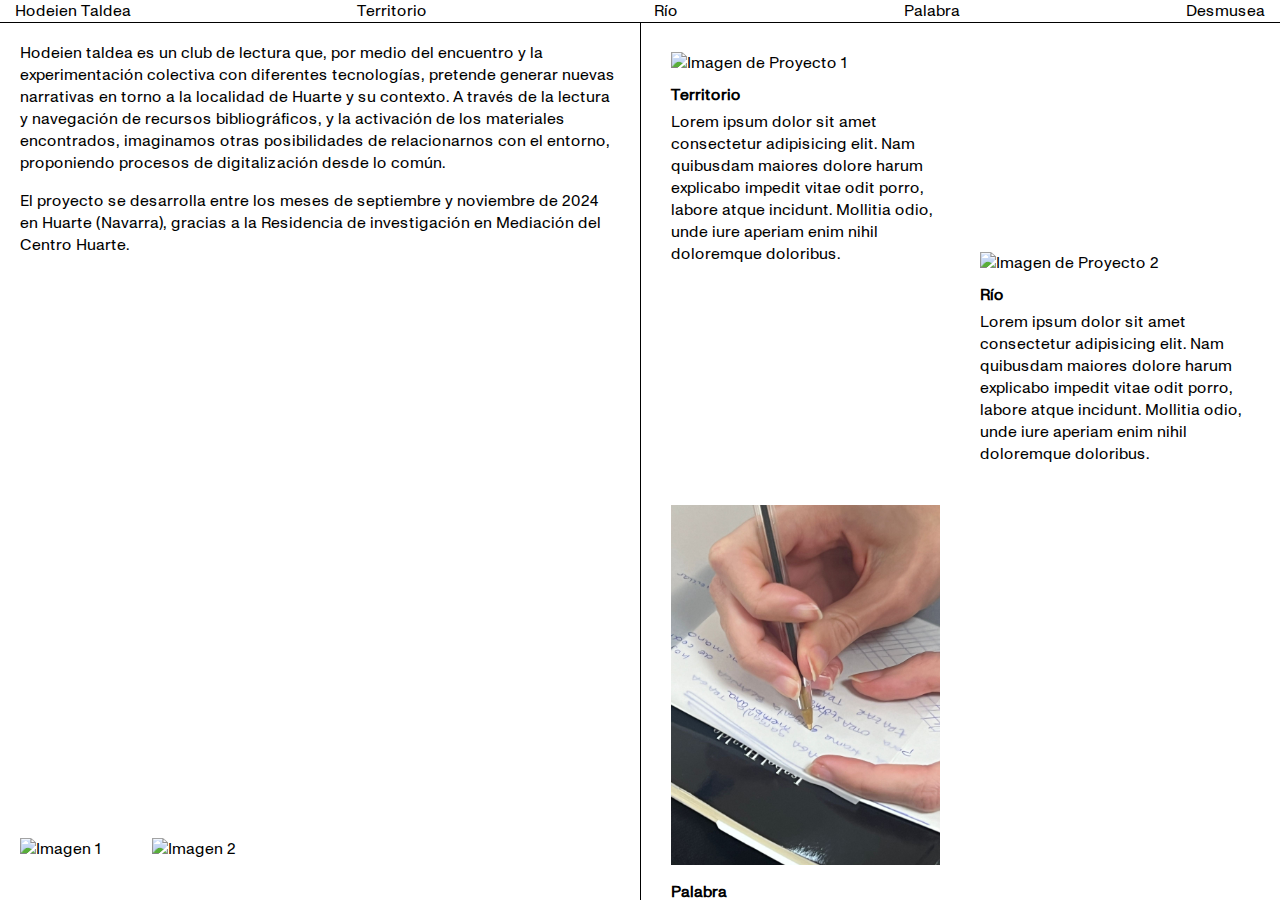
==== index.html @ f6142969 "Add draggable modal" ====
<!DOCTYPE html>
<html lang="es">

<head>
    <meta charset="UTF-8">
    <meta name="viewport" content="width=device-width, initial-scale=1.0">
    <title>Hodeien Taldea</title>
    <script src="https://cdnjs.cloudflare.com/ajax/libs/p5.js/1.4.0/p5.js"></script>
    <link rel="stylesheet" href="style.css">
</head>

<body>
    <header>
        <nav>
            <ul>
                <li><a href="/">Hodeien Taldea</a></li>
                <li><a href="./territorio">Territorio</a></li>
                <li><a href="./rio">Río</a></li>
                <li><a href="./palabra">Palabra</a></li>
                <li><a href="https://desmusea.com/" target="_blank">Desmusea</a></li>
            </ul>
        </nav>
        <div class="linea-header"></div>
    </header>

    <main class="contenedor">
        <div id="mitad-izquierda" class="mitad izquierda">
            <article>
                <p>Hodeien taldea es un club de lectura que, por medio del encuentro y la experimentación colectiva con
                    diferentes tecnologías, pretende generar nuevas narrativas en torno a la localidad de Huarte y su
                    contexto. A través de la lectura y navegación de recursos bibliográficos, y la activación de los
                    materiales encontrados, imaginamos otras posibilidades de relacionarnos con el entorno, proponiendo
                    procesos de digitalización desde lo común.</p>
                <p>
                    El proyecto se desarrolla entre los meses de septiembre y noviembre de 2024 en Huarte (Navarra),
                    gracias
                    a la Residencia de investigación en Mediación del Centro Huarte.
                </p>
            </article>
            <div class="images-wrapper">
                <img src="img/margaritas.gif" alt="Imagen 1">
                <img src="img/margaritas2.gif" alt="Imagen 2">
            </div>
        </div>

        <div class="linea-vertical"></div>

        <div class="mitad derecha">
            <section id="proyecto1" class="proyecto">
                <img src="img/territorio.png" alt="Imagen de Proyecto 1">
                <h2>Territorio</h2>
                <p>Lorem ipsum dolor sit amet consectetur adipisicing elit. Nam quibusdam maiores dolore harum explicabo
                    impedit vitae odit porro, labore atque incidunt. Mollitia odio, unde iure aperiam enim nihil
                    doloremque doloribus.</p>
            </section>
            <section id="proyecto2" class="proyecto">
                <img src="img/rio.gif" alt="Imagen de Proyecto 2">
                <h2>Río</h2>
                <p>Lorem ipsum dolor sit amet consectetur adipisicing elit. Nam quibusdam maiores dolore harum explicabo
                    impedit vitae odit porro, labore atque incidunt. Mollitia odio, unde iure aperiam enim nihil
                    doloremque doloribus.</p>
            </section>
            <section id="proyecto3" class="proyecto">
                <img src="img/mano.jpeg" alt="Imagen de Proyecto 3">
                <h2>Palabra</h2>
                <p>Lorem ipsum dolor sit amet consectetur adipisicing elit. Nam quibusdam maiores dolore harum explicabo
                    impedit vitae odit porro, labore atque incidunt. Mollitia odio, unde iure aperiam enim nihil
                    doloremque doloribus.</p>
            </section>

        </div>
    </main>
    <script src="./../modal.js"></script>
    <script src="sketch.js"></script>
</body>

</html>
---- style.css ----
@font-face {
  font-family: "Hodeien";
  src: url("./fonts/Hodeien.woff2") format("woff2");
  font-weight: normal;
  font-style: normal;
}

@font-face {
  font-family: "Hodeien";
  src: url("./fonts/Hodeien-Italic.woff2") format("woff2");
  font-weight: normal;
  font-style: italic;
}

* {
  font-size: 16px;
}

body {
  font-family: "Hodeien", sans-serif;
  margin: 0;
  padding: 0;
  color: #000;
}

header {
  width: 100vw;
  background-color: #fff;
  position: fixed;
  z-index: 3;
}

header nav ul {
  list-style: none;
  padding: 0;
  margin: 0;
  display: flex;
  justify-content: space-between;
}

header nav ul li {
  margin: 0 15px;
}

header nav ul li a {
  color: #000;
  text-decoration: none;
}

header nav ul li a:hover {
  color: #555;
}

.linea-header {
  width: 100%;
  height: 1px;
  background-color: #000;
}

main {
  padding-top: 22px;
}

p {
  margin-top: 0;
}
.contenedor {
  display: flex;
  height: calc(100vh - 22px);
  overflow: hidden;
}

.izquierda {
  width: 50%;
  background-color: #fff;
  display: flex;
  flex-direction: column;
  text-align: left;
  padding: 20px;
  box-sizing: border-box;
  justify-content: space-between;
}

#mitad-izquierda {
  position: relative;
  width: 50%;
  height: calc(100vh - 22px);
  overflow: hidden;
}

#mitad-izquierda canvas {
  position: absolute;
  top: 0;
  left: 0;
  z-index: 1;
  width: 100%;
  height: 100%;
}

.images-wrapper,
#mitad-izquierda p {
  position: relative;
  z-index: 2;
  pointer-events: none;
}

.images-wrapper {
  display: flex;
  flex-direction: row;
  align-items: flex-end;
  gap: 12px;
  width: 100%;
  justify-content: left;
}

.izquierda img {
  width: 20%;
  margin-bottom: 20px;
  max-height: fit-content;
}

.izquierda p {
  color: #000;
}

.linea-vertical {
  width: 1px;
  background-color: #000;
  height: 100%;
}

.derecha {
  width: 50%;
  display: grid;
  grid-template-columns: 1fr 1fr;
  grid-template-rows: 1fr 1fr;
  gap: 20px;
  padding: 20px;
  box-sizing: border-box;
  overflow-y: auto;
}

.proyecto {
  background-color: #fff;
  text-align: left;
  padding: 10px;
}

.proyecto img {
  width: 100%;
  height: auto;
  margin-bottom: 10px;
}

.proyecto h2 {
  color: #000;
  margin: 0 0 5px;
}

.proyecto p {
  color: #000;
  margin: 0;
}

#proyecto1 {
  margin-top: 0;
}

#proyecto2 {
  margin-top: 200px;
}

#proyecto3 {
  margin-top: 0;
}

.button-list-container {
  border-bottom: 1px solid black;
}

.button-list {
  margin: 10px;
}

button {
  margin-right: 5px;
  margin-bottom: 5px;
  background: white;
  border: 1px solid black;
  font-family: "Hodeien", sans-serif;
  cursor: pointer;
}

button:hover {
  background: black;
  color: white;
}

#poem {
  margin-bottom: 5px;
}

.poem-container {
  margin: 10px;
}

.grid-container {
  display: grid;
  grid-template-columns: repeat(3, 1fr);
  grid-template-rows: repeat(4, 1fr);
  gap: 0;
  width: 100vw;
  border: 1px solid black;
}

.grid-item {
  display: flex;
  justify-content: center;
  align-items: center;
  overflow: hidden;
}

.grid-item img {
  max-width: 100%;
  max-height: 100%;
  object-fit: cover;
}

svg {
  width: 100%;
  height: 100%;
}

.modal {
  position: fixed;
  top: 10%;
  left: 10px;
  width: 40%;
  height: auto;
  background-color: white;
  display: flex;
  flex-direction: column;
  transform: translateY(180%);
  transition: transform 0.3s ease-in-out;
  border: 1px solid black;
  z-index: 1000;
}

.modal-header {
  padding: 0 15px;
  background-color: white;
  color: black;
  display: flex;
  justify-content: space-between;
  align-items: center;
  cursor: move;
  border-bottom: 1px solid black;
}

.modal-body {
  padding: 15px;
}

#close-btn {
  background: none;
  border: none;
  color: black;
  cursor: pointer;
  margin: 0;
  padding: 0;
}

.tab {
  position: fixed;
  bottom: 0;
  left: 0;
  background-color: white;
  border: 1px solid black;
  color: black;
  padding: 0 15px;
  cursor: pointer;
  opacity: 0;
  z-index: 1001;
}

.modal.show {
  transform: translateY(0);
}

.tab.show {
  transition: opacity 0.3s step-end;
  opacity: 1;
}

.image-mapper-shape {
  fill: rgba(255, 252, 127, 0.8);
}

g:hover .image-mapper-shape {
  stroke: white;
  stroke-width: 2px;
  opacity: 20%;
}

@media (max-width: 768px) {
  canvas {
    display: none;
  }

  .contenedor {
    flex-direction: column;
    height: 100%;
  }

  .izquierda,
  .derecha {
    width: 100%;
    padding: 12px;
  }

  #mitad-izquierda {
    width: 100%;
    padding: 12px;
    min-height: 100vh;
    overflow: auto;
  }
  header nav ul li {
    margin: 0;
  }

  .derecha {
    display: block;
  }

  .proyecto {
    margin-bottom: 12px;
    padding: 0;
  }
  #proyecto2 {
    margin-top: 12px;
  }
}
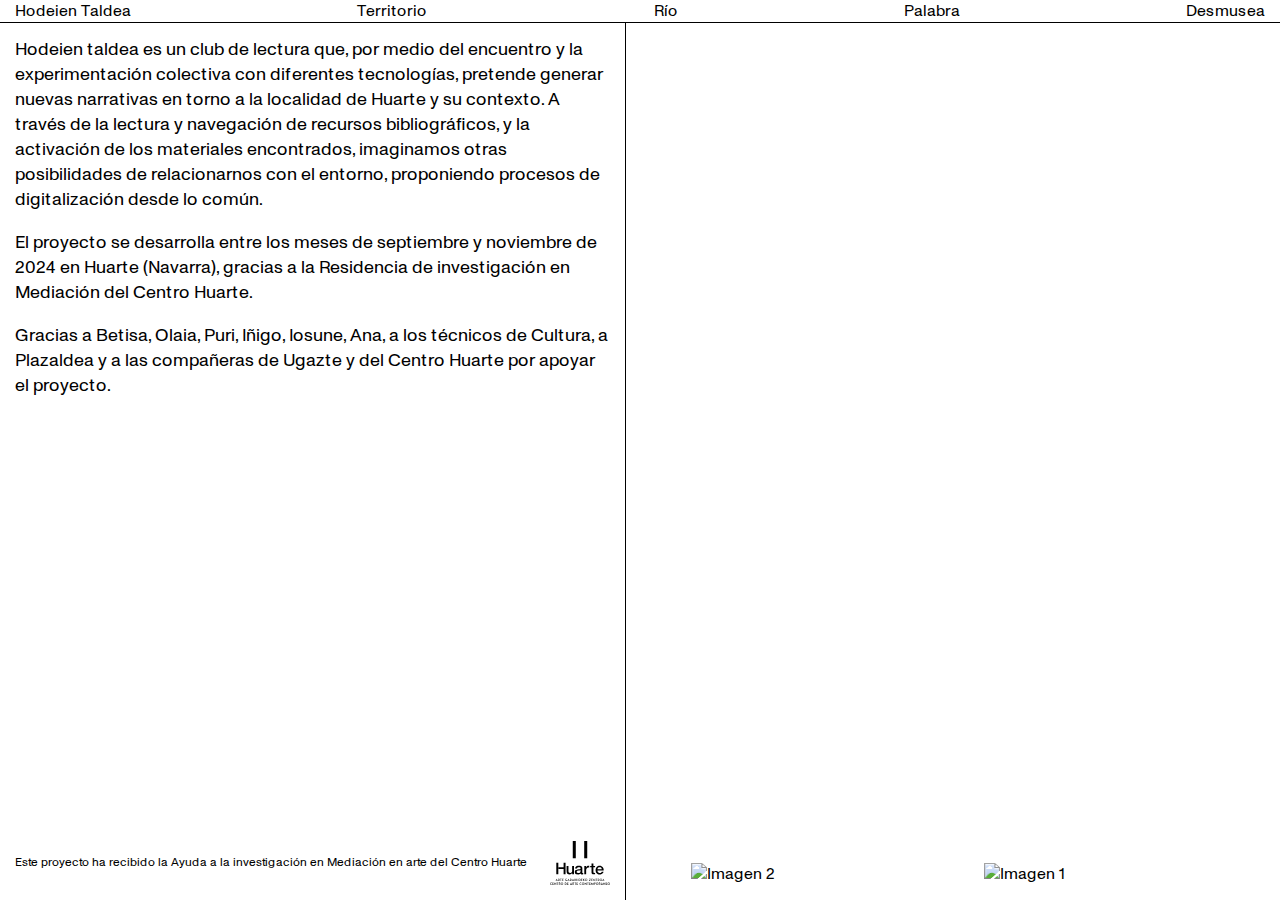
==== commit 42f01f1f: "Update text" ====
--- a/index.html
+++ b/index.html
@@ -36,41 +36,24 @@
                     gracias
                     a la Residencia de investigación en Mediación del Centro Huarte.
                 </p>
+                <p>Gracias a Betisa, Olaia, Puri, Iñigo, Iosune, Ana, a los técnicos de Cultura, a Plazaldea y a las
+                    compañeras de Ugazte y del Centro Huarte por apoyar el proyecto.</p>
             </article>
-            <div class="images-wrapper">
-                <img src="img/margaritas.gif" alt="Imagen 1">
-                <img src="img/margaritas2.gif" alt="Imagen 2">
+            <div class="logo-wrapper">
+                <p class="logo-text">Este proyecto ha recibido la Ayuda a la investigación en Mediación en arte del Centro Huarte</p>
+                <img src="img/logo.svg" alt="Logo huarte" class="logo">
             </div>
         </div>
 
         <div class="linea-vertical"></div>
 
         <div class="mitad derecha">
-            <section id="proyecto1" class="proyecto">
-                <img src="img/territorio.png" alt="Imagen de Proyecto 1">
-                <h2>Territorio</h2>
-                <p>Lorem ipsum dolor sit amet consectetur adipisicing elit. Nam quibusdam maiores dolore harum explicabo
-                    impedit vitae odit porro, labore atque incidunt. Mollitia odio, unde iure aperiam enim nihil
-                    doloremque doloribus.</p>
-            </section>
-            <section id="proyecto2" class="proyecto">
-                <img src="img/rio.gif" alt="Imagen de Proyecto 2">
-                <h2>Río</h2>
-                <p>Lorem ipsum dolor sit amet consectetur adipisicing elit. Nam quibusdam maiores dolore harum explicabo
-                    impedit vitae odit porro, labore atque incidunt. Mollitia odio, unde iure aperiam enim nihil
-                    doloremque doloribus.</p>
-            </section>
-            <section id="proyecto3" class="proyecto">
-                <img src="img/mano.jpeg" alt="Imagen de Proyecto 3">
-                <h2>Palabra</h2>
-                <p>Lorem ipsum dolor sit amet consectetur adipisicing elit. Nam quibusdam maiores dolore harum explicabo
-                    impedit vitae odit porro, labore atque incidunt. Mollitia odio, unde iure aperiam enim nihil
-                    doloremque doloribus.</p>
-            </section>
-
+            <div class="images-wrapper">
+                <img src="img/margaritas2.gif" alt="Imagen 2">
+                <img src="img/margaritas.gif" alt="Imagen 1">
+            </div>
         </div>
     </main>
-    <script src="./../modal.js"></script>
     <script src="sketch.js"></script>
 </body>
 
--- a/style.css
+++ b/style.css
@@ -76,7 +76,7 @@
   display: flex;
   flex-direction: column;
   text-align: left;
-  padding: 20px;
+  padding: 15px;
   box-sizing: border-box;
   justify-content: space-between;
 }
@@ -102,6 +102,7 @@
   position: relative;
   z-index: 2;
   pointer-events: none;
+  font-size: 18px;
 }
 
 .images-wrapper {
@@ -110,12 +111,11 @@
   align-items: flex-end;
   gap: 12px;
   width: 100%;
-  justify-content: left;
-}
-
-.izquierda img {
-  width: 20%;
-  margin-bottom: 20px;
+  justify-content: right;
+}
+
+.images-wrapper img {
+  width: 45%;
   max-height: fit-content;
 }
 
@@ -131,47 +131,21 @@
 
 .derecha {
   width: 50%;
-  display: grid;
-  grid-template-columns: 1fr 1fr;
-  grid-template-rows: 1fr 1fr;
-  gap: 20px;
-  padding: 20px;
-  box-sizing: border-box;
-  overflow-y: auto;
-}
-
-.proyecto {
-  background-color: #fff;
-  text-align: left;
-  padding: 10px;
-}
-
-.proyecto img {
-  width: 100%;
-  height: auto;
-  margin-bottom: 10px;
-}
-
-.proyecto h2 {
-  color: #000;
-  margin: 0 0 5px;
-}
-
-.proyecto p {
-  color: #000;
+  padding: 15px;
+  overflow-y: hidden;
+  display: flex;
+}
+.logo-wrapper {
+  display: flex;
+  align-items: center;
+  justify-content: space-between;
+}
+#mitad-izquierda p.logo-text {
+  font-size: 12px;
   margin: 0;
 }
-
-#proyecto1 {
-  margin-top: 0;
-}
-
-#proyecto2 {
-  margin-top: 200px;
-}
-
-#proyecto3 {
-  margin-top: 0;
+.logo {
+  max-width: 60px;
 }
 
 .button-list-container {
@@ -327,16 +301,4 @@
   header nav ul li {
     margin: 0;
   }
-
-  .derecha {
-    display: block;
-  }
-
-  .proyecto {
-    margin-bottom: 12px;
-    padding: 0;
-  }
-  #proyecto2 {
-    margin-top: 12px;
-  }
-}
+}
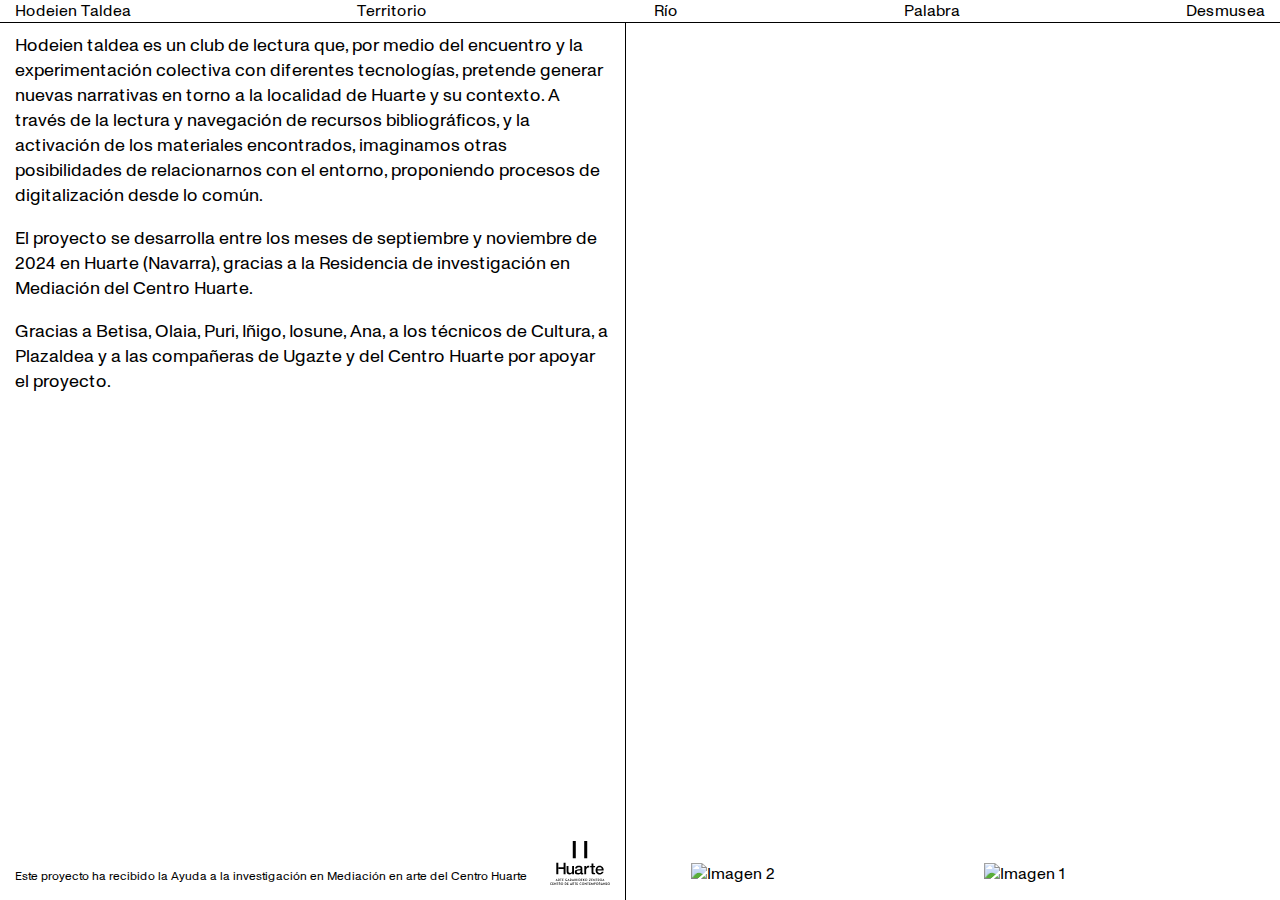
==== commit 24f39d36: "Update styles" ====
--- a/index.html
+++ b/index.html
@@ -20,11 +20,11 @@
                 <li><a href="https://desmusea.com/" target="_blank">Desmusea</a></li>
             </ul>
         </nav>
-        <div class="linea-header"></div>
+        <div class="header-line"></div>
     </header>
 
-    <main class="contenedor">
-        <div id="mitad-izquierda" class="mitad izquierda">
+    <main class="container">
+        <div id="canvas-side" class="left">
             <article>
                 <p>Hodeien taldea es un club de lectura que, por medio del encuentro y la experimentación colectiva con
                     diferentes tecnologías, pretende generar nuevas narrativas en torno a la localidad de Huarte y su
@@ -40,17 +40,23 @@
                     compañeras de Ugazte y del Centro Huarte por apoyar el proyecto.</p>
             </article>
             <div class="logo-wrapper">
-                <p class="logo-text">Este proyecto ha recibido la Ayuda a la investigación en Mediación en arte del Centro Huarte</p>
+                <p class="logo-text">Este proyecto ha recibido la Ayuda a la investigación en Mediación en arte del
+                    Centro Huarte</p>
                 <img src="img/logo.svg" alt="Logo huarte" class="logo">
             </div>
         </div>
 
-        <div class="linea-vertical"></div>
+        <div class="vertical-line"></div>
 
-        <div class="mitad derecha">
+        <div class="right">
             <div class="images-wrapper">
                 <img src="img/margaritas2.gif" alt="Imagen 2">
                 <img src="img/margaritas.gif" alt="Imagen 1">
+            </div>
+            <div class="logo-wrapper-mobile">
+                <p class="logo-text">Este proyecto ha recibido la Ayuda a la investigación en Mediación en arte del
+                    Centro Huarte</p>
+                <img src="img/logo.svg" alt="Logo huarte" class="logo">
             </div>
         </div>
     </main>
--- a/style.css
+++ b/style.css
@@ -16,11 +16,17 @@
   font-size: 16px;
 }
 
+html {
+  scroll-behavior: smooth;
+}
+
 body {
   font-family: "Hodeien", sans-serif;
   margin: 0;
   padding: 0;
   color: #000;
+  display: flex;
+  height: 100vh;
 }
 
 header {
@@ -51,26 +57,17 @@
   color: #555;
 }
 
-.linea-header {
+.header-line {
   width: 100%;
   height: 1px;
   background-color: #000;
 }
 
-main {
-  padding-top: 22px;
-}
-
-p {
-  margin-top: 0;
-}
-.contenedor {
-  display: flex;
-  height: calc(100vh - 22px);
-  overflow: hidden;
-}
-
-.izquierda {
+.container {
+  display: flex;
+}
+
+.left {
   width: 50%;
   background-color: #fff;
   display: flex;
@@ -81,14 +78,12 @@
   justify-content: space-between;
 }
 
-#mitad-izquierda {
+.left {
   position: relative;
   width: 50%;
-  height: calc(100vh - 22px);
-  overflow: hidden;
-}
-
-#mitad-izquierda canvas {
+}
+
+.left canvas {
   position: absolute;
   top: 0;
   left: 0;
@@ -97,8 +92,7 @@
   height: 100%;
 }
 
-.images-wrapper,
-#mitad-izquierda p {
+.left p {
   position: relative;
   z-index: 2;
   pointer-events: none;
@@ -119,33 +113,37 @@
   max-height: fit-content;
 }
 
-.izquierda p {
-  color: #000;
-}
-
-.linea-vertical {
+.vertical-line {
   width: 1px;
   background-color: #000;
-  height: 100%;
-}
-
-.derecha {
+  height: 100vh;
+}
+
+.right {
   width: 50%;
   padding: 15px;
-  overflow-y: hidden;
-  display: flex;
-}
+  display: flex;
+}
+
 .logo-wrapper {
   display: flex;
-  align-items: center;
+  align-items: flex-end;
   justify-content: space-between;
 }
-#mitad-izquierda p.logo-text {
+
+p.logo-text {
   font-size: 12px;
   margin: 0;
 }
+
 .logo {
-  max-width: 60px;
+  width: 60px;
+  position: relative;
+  z-index: 9;
+}
+
+.logo-wrapper-mobile {
+  display: none;
 }
 
 .button-list-container {
@@ -180,8 +178,8 @@
 
 .grid-container {
   display: grid;
-  grid-template-columns: repeat(3, 1fr);
-  grid-template-rows: repeat(4, 1fr);
+  grid-template-columns: repeat(2, 1fr);
+  grid-template-rows: repeat(5, 1fr);
   gap: 0;
   width: 100vw;
   border: 1px solid black;
@@ -191,18 +189,12 @@
   display: flex;
   justify-content: center;
   align-items: center;
-  overflow: hidden;
 }
 
 .grid-item img {
   max-width: 100%;
   max-height: 100%;
   object-fit: cover;
-}
-
-svg {
-  width: 100%;
-  height: 100%;
 }
 
 .modal {
@@ -222,8 +214,8 @@
 
 .modal-header {
   padding: 0 15px;
-  background-color: white;
-  color: black;
+  background-color: black;
+  color: white;
   display: flex;
   justify-content: space-between;
   align-items: center;
@@ -232,13 +224,13 @@
 }
 
 .modal-body {
-  padding: 15px;
+  padding: 0 15px;
 }
 
 #close-btn {
   background: none;
   border: none;
-  color: black;
+  color: white;
   cursor: pointer;
   margin: 0;
   padding: 0;
@@ -268,37 +260,132 @@
 
 .image-mapper-shape {
   fill: rgba(255, 252, 127, 0.8);
-}
-
-g:hover .image-mapper-shape {
-  stroke: white;
-  stroke-width: 2px;
-  opacity: 20%;
+  scroll-margin-top: 30px;
+}
+
+.image-mapper-shape-copy {
+  fill: rgba(255, 252, 127, 0.8);
+  scroll-margin-top: 30px;
+}
+
+.image-mapper-shape:hover,
+.image-mapper-shape-copy:hover {
+  opacity: 0.6;
+}
+.new-map-field {
+  position: absolute;
+  right: 0;
+  bottom: 0;
+  z-index: 9;
+  background: white;
+  padding: 0 15px;
+  border: 1px solid black;
+}
+
+.new-map-field input {
+  display: none;
+}
+
+.new-map-field label {
+  cursor: pointer;
+}
+
+.a-enter-vr.fullscreen .a-enter-vr-button {
+  display: none;
+}
+
+.rio-instructions {
+  margin: 15px;
+}
+
+@keyframes blink {
+  0% {
+    fill: rgba(233, 30, 30, 0.3);
+  }
+  25% {
+    fill: rgba(233, 30, 30, 0);
+  }
+  50% {
+    fill: rgba(233, 30, 30, 0.3);
+  }
+  75% {
+    fill: rgba(233, 30, 30, 0);
+  }
+  100% {
+    fill: rgba(233, 30, 30, 0.3);
+  }
+}
+
+.blink {
+  animation: blink 2s ease-in-out;
 }
 
 @media (max-width: 768px) {
+  header nav ul li a {
+    font-size: 28px;
+  }
   canvas {
     display: none;
   }
 
-  .contenedor {
+  .modal {
+    width: 80%;
+    max-height: 80%;
+    left: 20px;
+  }
+
+  .modal-header span,
+  .modal-body p,
+  .modal-body p a,
+  #close-btn {
+    font-size: 32px;
+  }
+
+  .modal-body {
+    max-height: 100%;
+    overflow: scroll;
+  }
+
+  .grid-container {
+    grid-template-columns: repeat(1, 1fr);
+    grid-template-rows: auto;
+  }
+
+  .container {
     flex-direction: column;
-    height: 100%;
-  }
-
-  .izquierda,
-  .derecha {
+  }
+
+  .vertical-line {
+    display: none;
+  }
+
+  .left,
+  .right {
+    width: auto;
+  }
+
+  .left p {
+    font-size: 32px;
+  }
+
+  .right {
+    display: flex;
+    flex-direction: column;
+    flex-grow: 1;
+  }
+
+  .logo-wrapper-mobile {
+    display: flex;
     width: 100%;
-    padding: 12px;
-  }
-
-  #mitad-izquierda {
-    width: 100%;
-    padding: 12px;
-    min-height: 100vh;
-    overflow: auto;
-  }
-  header nav ul li {
-    margin: 0;
-  }
-}
+    justify-content: space-between;
+    align-items: flex-end;
+  }
+
+  .logo-wrapper {
+    display: none;
+  }
+
+  .images-wrapper {
+    margin-bottom: 12px;
+  }
+}
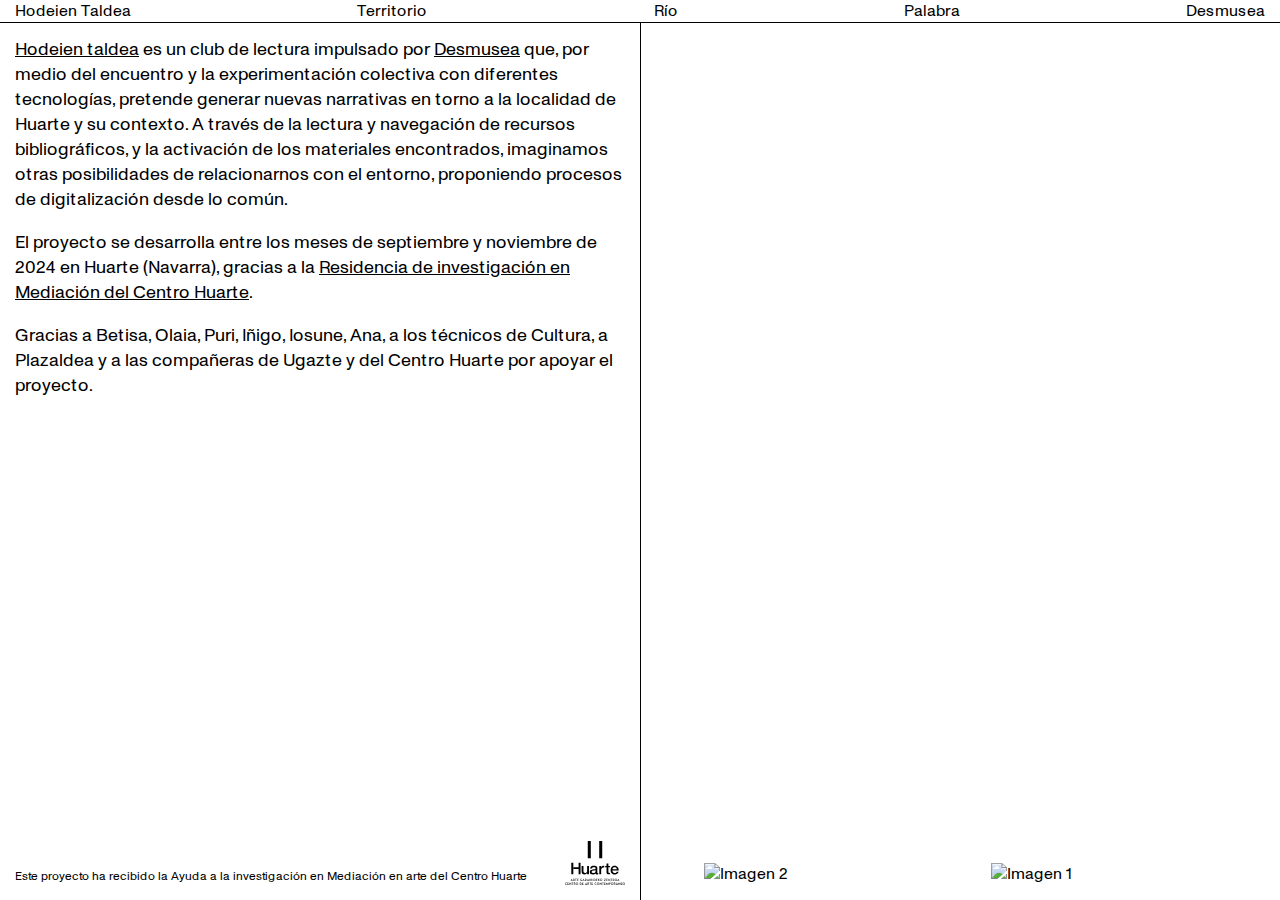
==== commit 136e02e5: "Remove modals" ====
--- a/index.html
+++ b/index.html
@@ -26,7 +26,10 @@
     <main class="container">
         <div id="canvas-side" class="left">
             <article>
-                <p>Hodeien taldea es un club de lectura que, por medio del encuentro y la experimentación colectiva con
+                <p><a href="https://www.centrohuarte.es/mediacion-bitartekaritza-2/" target="_blank">Hodeien taldea</a>
+                    es un club de lectura impulsado por <a href="http://desmusea.com" target="_blank"
+                        rel="noopener noreferrer">Desmusea</a> que, por medio del encuentro y la experimentación
+                    colectiva con
                     diferentes tecnologías, pretende generar nuevas narrativas en torno a la localidad de Huarte y su
                     contexto. A través de la lectura y navegación de recursos bibliográficos, y la activación de los
                     materiales encontrados, imaginamos otras posibilidades de relacionarnos con el entorno, proponiendo
@@ -34,7 +37,7 @@
                 <p>
                     El proyecto se desarrolla entre los meses de septiembre y noviembre de 2024 en Huarte (Navarra),
                     gracias
-                    a la Residencia de investigación en Mediación del Centro Huarte.
+                    a la <a href="https://www.centrohuarte.es/mediacion-bitartekaritza-2/" target="_blank">Residencia de investigación en Mediación del Centro Huarte</a>.
                 </p>
                 <p>Gracias a Betisa, Olaia, Puri, Iñigo, Iosune, Ana, a los técnicos de Cultura, a Plazaldea y a las
                     compañeras de Ugazte y del Centro Huarte por apoyar el proyecto.</p>
--- a/style.css
+++ b/style.css
@@ -14,10 +14,8 @@
 
 * {
   font-size: 16px;
-}
-
-html {
-  scroll-behavior: smooth;
+  box-sizing: border-box;
+  color: black;
 }
 
 body {
@@ -57,6 +55,10 @@
   color: #555;
 }
 
+main {
+  padding-top: 22px;
+}
+
 .header-line {
   width: 100%;
   height: 1px;
@@ -65,6 +67,7 @@
 
 .container {
   display: flex;
+  overflow: hidden;
 }
 
 .left {
@@ -74,7 +77,6 @@
   flex-direction: column;
   text-align: left;
   padding: 15px;
-  box-sizing: border-box;
   justify-content: space-between;
 }
 
@@ -86,17 +88,29 @@
 .left canvas {
   position: absolute;
   top: 0;
-  left: 0;
-  z-index: 1;
-  width: 100%;
-  height: 100%;
+  left: -1px;
 }
 
 .left p {
   position: relative;
   z-index: 2;
-  pointer-events: none;
   font-size: 18px;
+  margin-top: 0;
+}
+
+.left p a {
+  font-size: 18px;
+  color: black;
+}
+
+.left p::selection,
+.left p a::selection,
+.left img::selection {
+  background: transparent;
+}
+
+.underline {
+  text-decoration: underline;
 }
 
 .images-wrapper {
@@ -322,7 +336,7 @@
 
 @media (max-width: 768px) {
   header nav ul li a {
-    font-size: 28px;
+    font-size: 1rem;
   }
   canvas {
     display: none;
@@ -355,6 +369,11 @@
     flex-direction: column;
   }
 
+  .container {
+    display: flex;
+    overflow: auto;
+  }
+
   .vertical-line {
     display: none;
   }
@@ -365,7 +384,7 @@
   }
 
   .left p {
-    font-size: 32px;
+    font-size: 28px;
   }
 
   .right {
@@ -387,5 +406,9 @@
 
   .images-wrapper {
     margin-bottom: 12px;
-  }
-}
+    flex-direction: column-reverse;
+  }
+  .images-wrapper img {
+    width: 100%;
+  }
+}
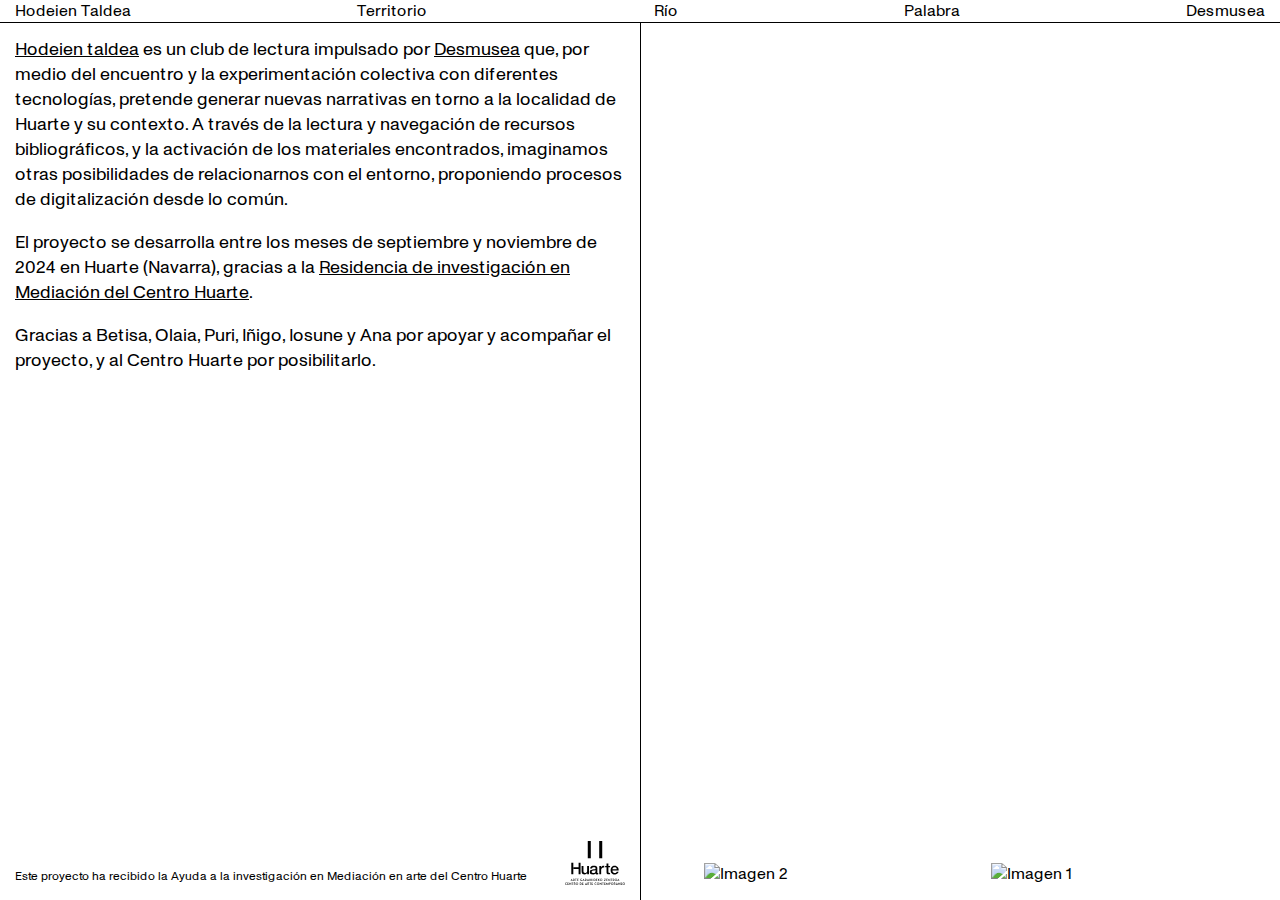
==== commit 367762f8: "Update" ====
--- a/index.html
+++ b/index.html
@@ -39,8 +39,7 @@
                     gracias
                     a la <a href="https://www.centrohuarte.es/mediacion-bitartekaritza-2/" target="_blank">Residencia de investigación en Mediación del Centro Huarte</a>.
                 </p>
-                <p>Gracias a Betisa, Olaia, Puri, Iñigo, Iosune, Ana, a los técnicos de Cultura, a Plazaldea y a las
-                    compañeras de Ugazte y del Centro Huarte por apoyar el proyecto.</p>
+                <p>Gracias a Betisa, Olaia, Puri, Iñigo, Iosune y Ana por apoyar y acompañar el proyecto, y al Centro Huarte por posibilitarlo.</p>
             </article>
             <div class="logo-wrapper">
                 <p class="logo-text">Este proyecto ha recibido la Ayuda a la investigación en Mediación en arte del
@@ -58,7 +57,7 @@
             </div>
             <div class="logo-wrapper-mobile">
                 <p class="logo-text">Este proyecto ha recibido la Ayuda a la investigación en Mediación en arte del
-                    Centro Huarte</p>
+                    Centro Huarte.</p>
                 <img src="img/logo.svg" alt="Logo huarte" class="logo">
             </div>
         </div>
